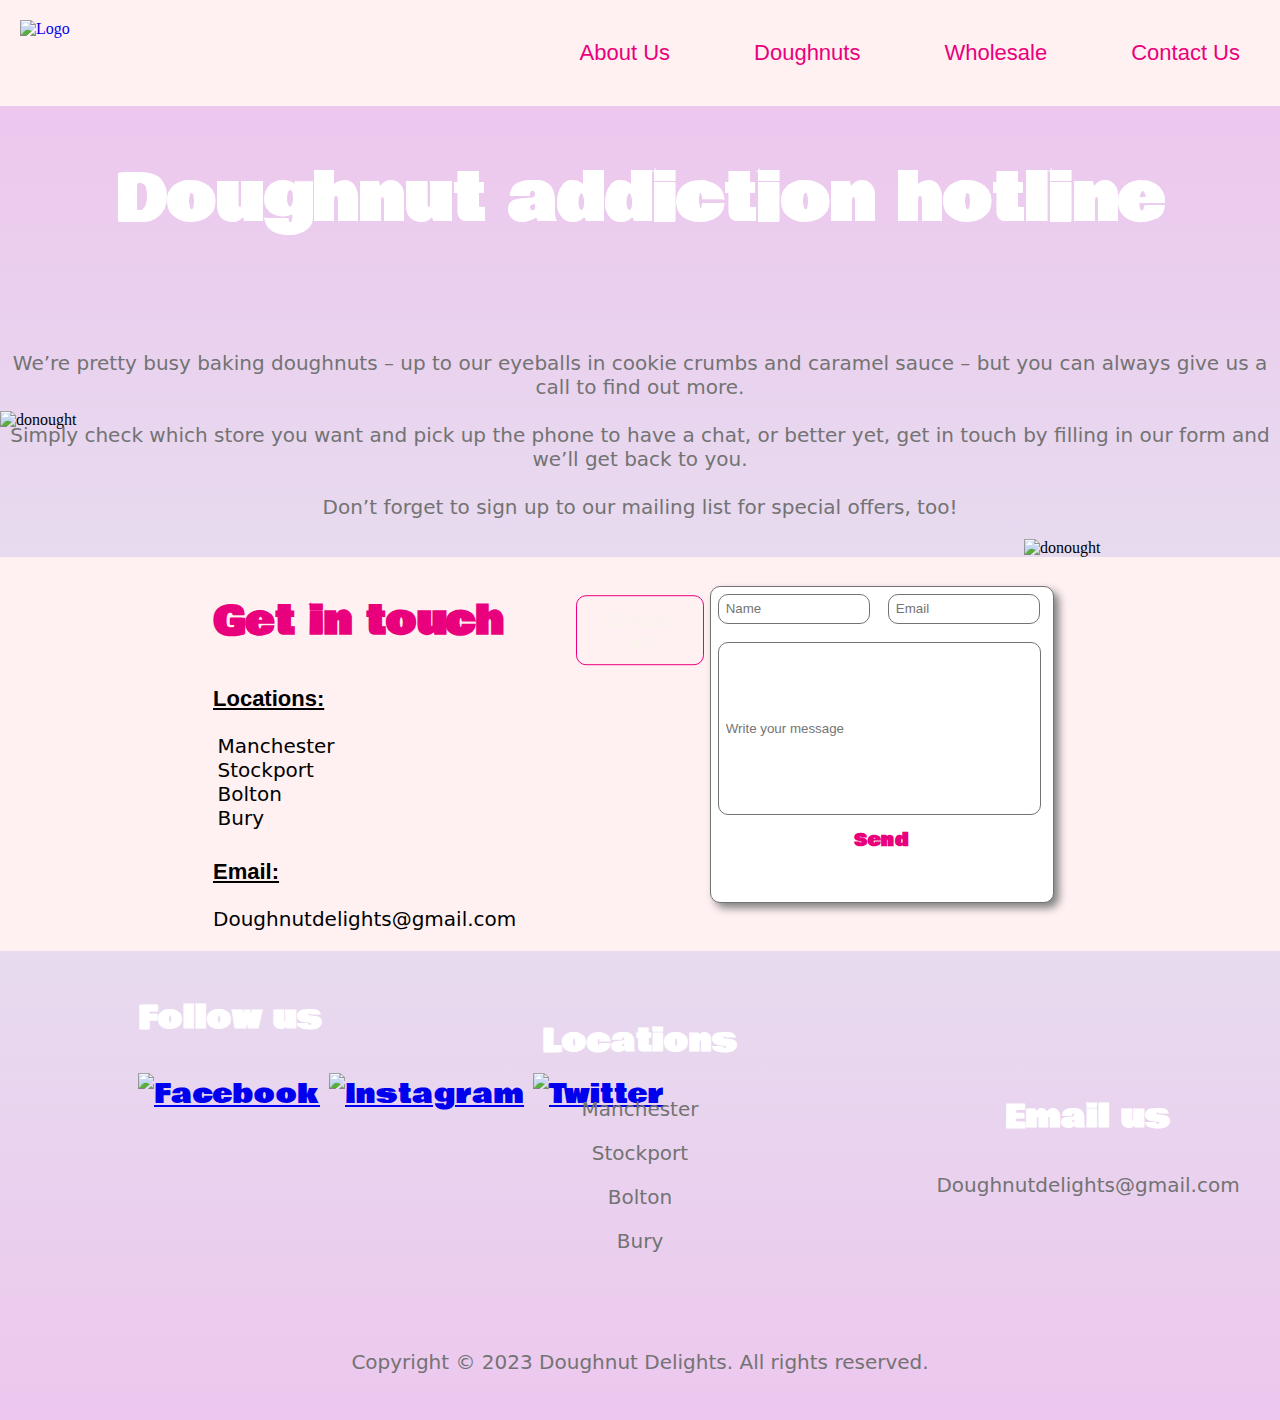
==== ContactUs.html @ 22a6604b "Add files via upload" ====
<!DOCTYPE html>
<html>
<head>
	<title>Contact Us</title>
    <link rel="icon" type="image/x-icon" href="assets/Favicon.ico"> <!-- Website icon-->
    <link href="https://unpkg.com/aos@2.3.1/dist/aos.css" rel="stylesheet"> <!-- Scroll animation link-->
    <link rel="stylesheet" href="https://cdnjs.cloudflare.com/ajax/libs/animate.css/4.1.1/animate.min.css"/>
    <link rel="preconnect" href="https://fonts.googleapis.com">
<link rel="preconnect" href="https://fonts.gstatic.com" crossorigin>
<link href="https://fonts.googleapis.com/css2?family=Bowlby+One&display=swap" rel="stylesheet">
    <meta name="viewport" content="width=device-width, initial-scale=1.0">
	<link href="ContactUs.css" rel="stylesheet" /> <!-- Links the html with the css-->
</head>
<body>
    <div class="grid-container">
        <!-- The header section starts here -->
        <div class="header">
            <a href="file:///Users/mikekon31/Desktop/Doughnuts/HomePage.html"><img alt="Logo" src="assets/Logo.png" class="logo"></a>
                <div class="navbar">
                    <a href="file:///Users/mikekon31/Desktop/Doughnuts/AboutUs.html">About Us</a>
                    <a href="file:///Users/mikekon31/Desktop/Doughnuts/Doughnuts.html">Doughnuts</a>
                    <a href="file:///Users/mikekon31/Desktop/Doughnuts/Wholesales.html">Wholesale</a>
                    <a href="file:///Users/mikekon31/Desktop/Doughnuts/ContactUs.html">Contact Us</a>
                </div>
        </div>
        <!-- The header section ends here -->

        <!-- The hero section starts here -->
        <div class="hero">
            <h1>Doughnut addiction hotline</h1>
            <p>We’re pretty busy baking doughnuts – up to our eyeballs in cookie crumbs and caramel sauce – but you can always give us a call to find out more.<br>
                <br>Simply check which store you want and pick up the phone to have a chat, or better yet, get in touch by filling in our form and we’ll get back to you.<br>
                <br>Don’t forget to sign up to our mailing list for special offers, too!</p>
                <a href="#main"><button class="button1">Contact Us</button></a>
                <img alt="donought" src="assets/ContactUsPage1.png" class="image1">
                <img alt="donought" src="assets/ContactUsPage2.png" class="image2">
        </div>
        <!-- The hero section ends here -->

        <!-- The main section starts here -->
        <div id="main">
            <h2>Get in touch</h2>
            <div class="main_location">
               <h4>Locations:</h4>
               <ul>
                <li>Manchester</li>
                <li>Stockport</li>
                <li>Bolton</li>
                <li>Bury</li>
              </ul>
            </div>
            <div class="main_email">
                <h4>Email:</h4>
                <p>Doughnutdelights@gmail.com</p>
            </div>
            
        </div>

        <div class="form">
            <input type="text" id="name" name="name" placeholder="Name">

            <input type="text" id="email" name="email" placeholder="Email"><br>

            <br><input type="text" id="message" name="message" placeholder="Write your message">

            

            <div class="popup" onclick="myFunction()">Send
                <span class="popuptext" id="myPopup">Your message has been sent</span>
              </div>
        </div>
        <!-- The main section ends here -->

        <!-- The footer section starts here -->
        <div class="footer">
            <div class="followus">
                <h3>Follow us</h3>
                <a href="https://www.facebook.com/"><img alt="Facebook" src="assets/footer3.png" class="icons"></a>
                <a href="https://www.instagram.com/"><img alt="Instagram" src="assets/footer2.png" class="icons"></a>
                <a href="https://twitter.com/"><img alt="Twitter" src="assets/footer1.png" class="icons"></a>
            </div>

            <div class="location">
                <h3>Locations</h3>
                <a href="https://www.google.com/maps/place/Manchester/@53.4723272,-2.293502,12z/data=!3m1!4b1!4m6!3m5!1s0x487a4d4c5226f5db:0xd9be143804fe6baa!8m2!3d53.4807593!4d-2.2426305!16zL20vMDUyYnc"><p>Manchester</p></a>
                <a href="https://www.google.com/maps/place/Stockport/@53.4175607,-2.1840812,13z/data=!3m1!4b1!4m6!3m5!1s0x487a3515ca33c427:0xf418f67b823efe48!8m2!3d53.4106316!4d-2.1575332!16zL20vMDFyd2Zf"><p>Stockport</p></a>
                <a href="https://www.google.com/maps/place/Bolton/@53.589874,-2.489338,13z/data=!3m1!4b1!4m6!3m5!1s0x487b0629dc3b1c93:0xcaa40cfafe557822!8m2!3d53.5768647!4d-2.4282192!16zL20vMDF6ZnJ0"><p>Bolton</p></a>
                <a href="https://www.google.com/maps/place/Bury/@53.5972794,-2.3322285,13z/data=!3m1!4b1!4m6!3m5!1s0x487ba2d7be45c869:0x5ecbd6be7ddd28b4!8m2!3d53.5933498!4d-2.2966054!16zL20vMDFyd2Jk"><p>Bury</p></a>
            </div>

            <div class="email">
                <h3>Email us</h3>
                <p>Doughnutdelights@gmail.com</p>
            </div>
            <p class="copyright">Copyright © 2023 Doughnut Delights. All rights reserved.</p>
        </div>
        <!-- The footer section ends here -->

    <!-- The script below links the js file with the html -->
    <script src="Doughnuts.js"></script>
    <script src="Doughnuts.js" defer></script>
    <script src="https://unpkg.com/aos@2.3.1/dist/aos.js"></script>
    <script>
        AOS.init();
      </script>
</body>
</html>
---- ContactUs.css ----
/* Grid-container class for the website */
.grid-container{
    display: grid;
    grid-template-columns: auto auto auto auto auto auto;
}

/* Header class for the header section*/
.header{
    grid-column-start: 1 ;
    grid-column-end: 7 ;
    grid-row-start:1;
    grid-row-end: 2;
}

/* Hero class for the hero section */
.hero{
    grid-column-start: 1 ;
    grid-column-end: 7 ;
    grid-row-start:2;
    grid-row-end: 3;
}

/* Main id for the main section */
#main{
    grid-column-start: 1 ;
    grid-column-end: 4 ;
    grid-row-start:3;
    grid-row-end: 4;
}

/* Form class for the main section */
.form{
    grid-column-start: 4 ;
    grid-column-end: 7 ;
    grid-row-start:3;
    grid-row-end: 4;
}

/* Footer class for the footer section */
.footer{
    grid-column-start: 1 ;
    grid-column-end: 7 ;
    grid-row-start:4;
    grid-row-end: 5;
}

/* Body class */
body{
    margin: 0px;
    background-color: #FFF0F2;
}

/* Logo class */
.logo{
    width: 350px;
    margin: 20px;
    float: left;
}

/* Navigation Bar class */
.navbar{
    float: right;

}

/* A tag inside the navigation bar class*/
.navbar a{
    font-family: 'Open Sans', 'Helvetica Neue', sans-serif;
    color: #E9007C;
    font-size: 22px;
    text-decoration: none;
    display:inline-flex;
    align-items: center;
    justify-content: space-between;
    padding: 20px;
    margin: 20px;
}

/* Hero class*/
.hero{
    background-image: linear-gradient(#EDC7EE, #E7DBEF);
}

/* H1 tag inside the hero class */
.hero h1{
    font-family: 'Bowlby One', cursive;
    color: white;
    font-size: 4rem;
    text-align: center;
}

/* P tag inside the hero class */
.hero p{
    font-family: system-ui, -apple-system, BlinkMacSystemFont, 'Segoe UI', Roboto, Oxygen, Ubuntu, Cantarell, 'Open Sans', 'Helvetica Neue', sans-serif;
    color: #737373;
    font-size: 20px;
    text-align: center;
    margin-top: 8%;
}

/* Image class */
.image2{
    width: 25%;
    float: left;
    margin-top: -10%;
}

/* Image class */
.image1{
    width: 20%;
    float: right;
}

/* Button class */
.button1{
    width: 10%;
    background-color: transparent;
    color: #F8F5EB;
    font-family: system-ui, -apple-system, BlinkMacSystemFont, 'Segoe UI', Roboto, Oxygen, Ubuntu, Cantarell, 'Open Sans', 'Helvetica Neue', sans-serif;
    font-size: 18px;
    border: 1px solid #E9007C;
    padding: 1% 2%;
    text-align: center;
    border-radius: 10px;
    position: absolute;
    top: 70%;
    left: 50%;
    transform: translate(-50%, -50%);
    -webkit-transition: all 1s ease;
    -moz-transition: all 1s ease;
    -ms-transition: all 1s ease;
    transition: all 1s ease;
}
/* Button class hover */
.button1:hover{
    width: 11%;
}

/* H2 tag inside the main id */
#main h2{
    width: 100%;
    font-family: 'Bowlby One', cursive;
    color: #E9007C;
    font-size: 40px;
    margin-left: 30%;
}

/* H4 tag inside the main_location class */
.main_location h4{
    font-family: 'Fredoka', sans-serif;
    margin-left: 30%;
    text-decoration: underline;
    font-size: 22px;
}

/* An unordered list inside the main_location class */
.main_location ul{
    margin-top: -1%;
}

/* A list inside the main_location class */
.main_location ul li{
    list-style-type: none;
    font-family: system-ui, -apple-system, BlinkMacSystemFont, 'Segoe UI', Roboto, Oxygen, Ubuntu, Cantarell, 'Open Sans', 'Helvetica Neue', sans-serif ;
    margin-left: 26.5%;
    font-size: 20px;
}

/* H4 tag inside the main_email class */
.main_email h4{
    font-family: 'Fredoka', sans-serif;
    margin-left: 30%;
    text-decoration: underline;
    font-size: 22px;
}

/* P tag inside the main_email class */
.main_email p{
    list-style-type: none;
    font-family: system-ui, -apple-system, BlinkMacSystemFont, 'Segoe UI', Roboto, Oxygen, Ubuntu, Cantarell, 'Open Sans', 'Helvetica Neue', sans-serif ;
    margin-left: 30%;
    font-size: 20px;
    margin-top: -1%;
}

/* Form class */
.form{
    width: 60%;
    height: 80%;
    background-color: white;
    border: 1px solid #737373;
    border-radius: 10px;
    margin-top: 5%;
    box-shadow: 5px 5px 8px grey;
}

/*  Name id */
#name{
    width: 40%;
    border: 1px solid #737373;
    margin: 2%;
    border-radius: 10px;
    padding: 2%;
}

/*  Email id */
#email{
    width: 40%;
    border: 1px solid #737373;
    margin: 2%;
    border-radius: 10px;
    padding: 2%;
}

/*  Message id */
#message{
    border: 1px solid #737373;
    width: 90%;
    height: 50%;
    margin-left: 2%;
    margin-top: -2%;
    border-radius: 10px;
    padding: 2%;
}

/*  Popup class */
.popup {
    width: 20%;
    height: 10%;
    color: #E9007C;
    font-family: 'Bowlby One', cursive;
    font-size: 18px;
    font-weight: bold;
    border: none;
    text-align: center;
    margin-top: 3%;
    margin-left: 40%;
    position: relative;
    display: inline-block;
    cursor: pointer;
    -webkit-user-select: none;
    -moz-user-select: none;
    -ms-user-select: none;
    user-select: none;
  }

  /*  Popup and popuptext classes */
.popup .popuptext {
    visibility: hidden;
    width: 200px;
    background-color: #555;
    color: #fff;
    text-align: center;
    border-radius: 6px;
    padding: 8px 0;
    position: absolute;
    z-index: 1;
    bottom: 125%;
    left: 50%;
    margin-left: -80px;
  }
  
  /* Popup arrow */
  .popup .popuptext::after {
    content: "";
    position: absolute;
    top: 100%;
    left: 50%;
    margin-left: -5px;
    border-width: 5px;
    border-style: solid;
    border-color: #555 transparent transparent transparent;
  }
  
  /*  Popup and show classes */
  .popup .show {
    visibility: visible;
    -webkit-animation: fadeIn 1s;
    animation: fadeIn 1s;
  }
  
/*  Animation effect*/
  @-webkit-keyframes fadeIn {
    from {opacity: 0;} 
    to {opacity: 1;}
  }
  
  @keyframes fadeIn {
    from {opacity: 0;}
    to {opacity:1 ;}
  }

  /*  Footer class */
.footer{
    background-image: linear-gradient(#E7DBEF, #EDC7EE);
}

  /*  Follow Us class */
.followus{
    font-family: 'Bowlby One', cursive;
    color: white;
    font-size: 27px;
    padding: 10px;
    margin-left: 10%;
    
}

  /*  Icons class */
.icons{
    width: 50px;
}

  /*  Location class */
.location{
    font-family: 'Bowlby One', cursive;
    color: white;
    font-size: 27px;
    text-align: center;
    margin-top: -11%;
}

  /*  A tag inside the location class */
.location a{
    font-family: system-ui, -apple-system, BlinkMacSystemFont, 'Segoe UI', Roboto, Oxygen, Ubuntu, Cantarell, 'Open Sans', 'Helvetica Neue', sans-serif;
    color: #737373;
    font-size: 20px;
    text-decoration: none;
}

  /*  Email class */
.email{
    font-family: 'Bowlby One', cursive;
    color: white;
    font-size: 27px;
    margin-left: 70%;
    margin-top: -15%;
    text-align: center;
}

  /*  P tag insde the email class */
.email p{
    font-family: system-ui, -apple-system, BlinkMacSystemFont, 'Segoe UI', Roboto, Oxygen, Ubuntu, Cantarell, 'Open Sans', 'Helvetica Neue', sans-serif;
    color: #737373;
    font-size: 20px;
}

  /*  Copyright class */
.copyright{
    font-family: system-ui, -apple-system, BlinkMacSystemFont, 'Segoe UI', Roboto, Oxygen, Ubuntu, Cantarell, 'Open Sans', 'Helvetica Neue', sans-serif;
    color: #737373;
    font-size: 20px;
    text-align: center;
    padding: 2%;
    margin-top: 10%;
}
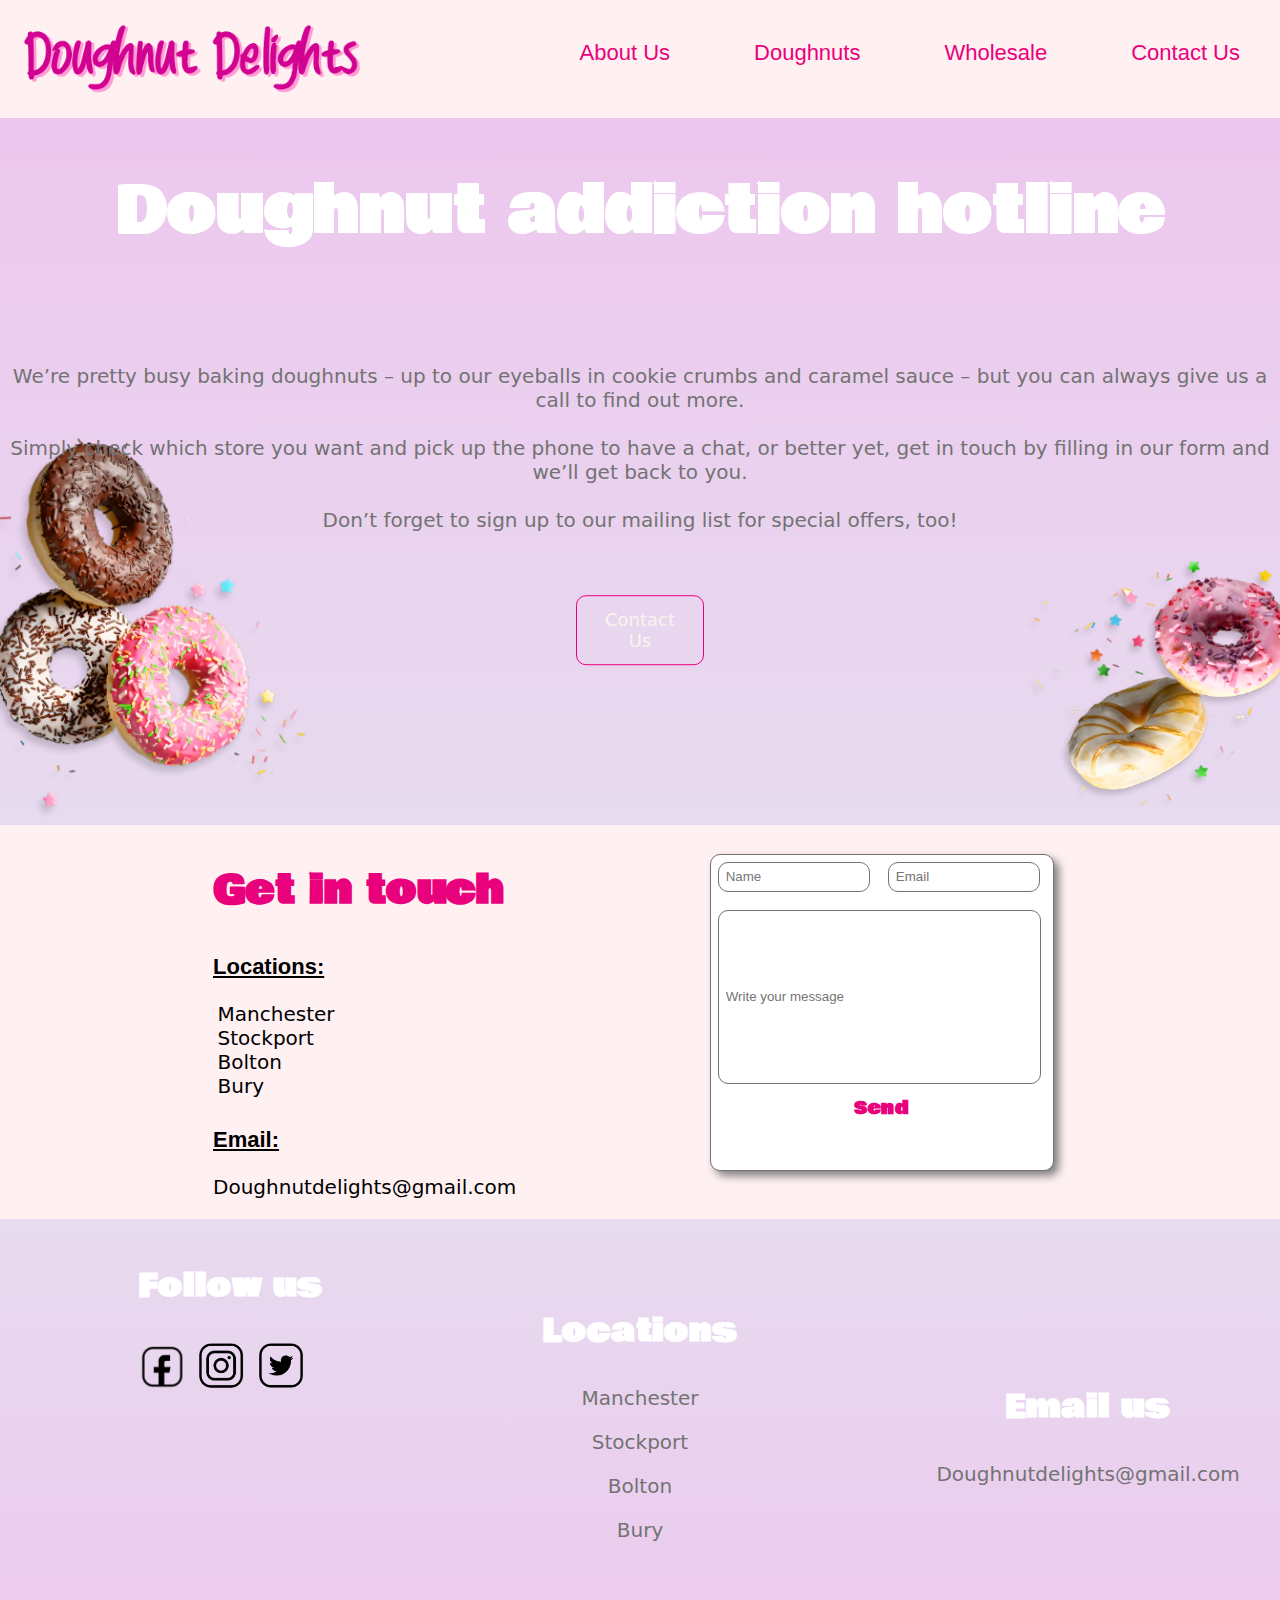
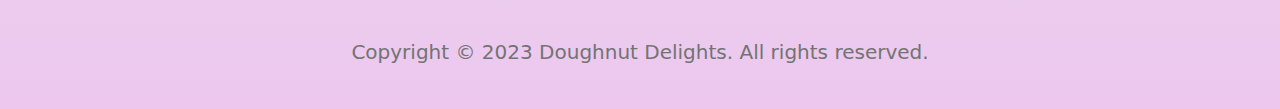
==== commit afa2701a: "Updated files" ====
--- a/ContactUs.html
+++ b/ContactUs.html
@@ -15,12 +15,12 @@
     <div class="grid-container">
         <!-- The header section starts here -->
         <div class="header">
-            <a href="file:///Users/mikekon31/Desktop/Doughnuts/HomePage.html"><img alt="Logo" src="assets/Logo.png" class="logo"></a>
-                <div class="navbar">
-                    <a href="file:///Users/mikekon31/Desktop/Doughnuts/AboutUs.html">About Us</a>
-                    <a href="file:///Users/mikekon31/Desktop/Doughnuts/Doughnuts.html">Doughnuts</a>
-                    <a href="file:///Users/mikekon31/Desktop/Doughnuts/Wholesales.html">Wholesale</a>
-                    <a href="file:///Users/mikekon31/Desktop/Doughnuts/ContactUs.html">Contact Us</a>
+            <a href="index.html"><img alt="Logo" src="assets/Logo.png" class="logo"></a> 
+                <div class="navbar"> 
+                    <a href="AboutUs.html">About Us</a>
+                    <a href="Doughnuts.html">Doughnuts</a>
+                    <a href="Wholesales.html">Wholesale</a>
+                    <a href="ContactUs.html">Contact Us</a>
                 </div>
         </div>
         <!-- The header section ends here -->
@@ -95,7 +95,7 @@
             <p class="copyright">Copyright © 2023 Doughnut Delights. All rights reserved.</p>
         </div>
         <!-- The footer section ends here -->
-
+    </div>
     <!-- The script below links the js file with the html -->
     <script src="Doughnuts.js"></script>
     <script src="Doughnuts.js" defer></script>
